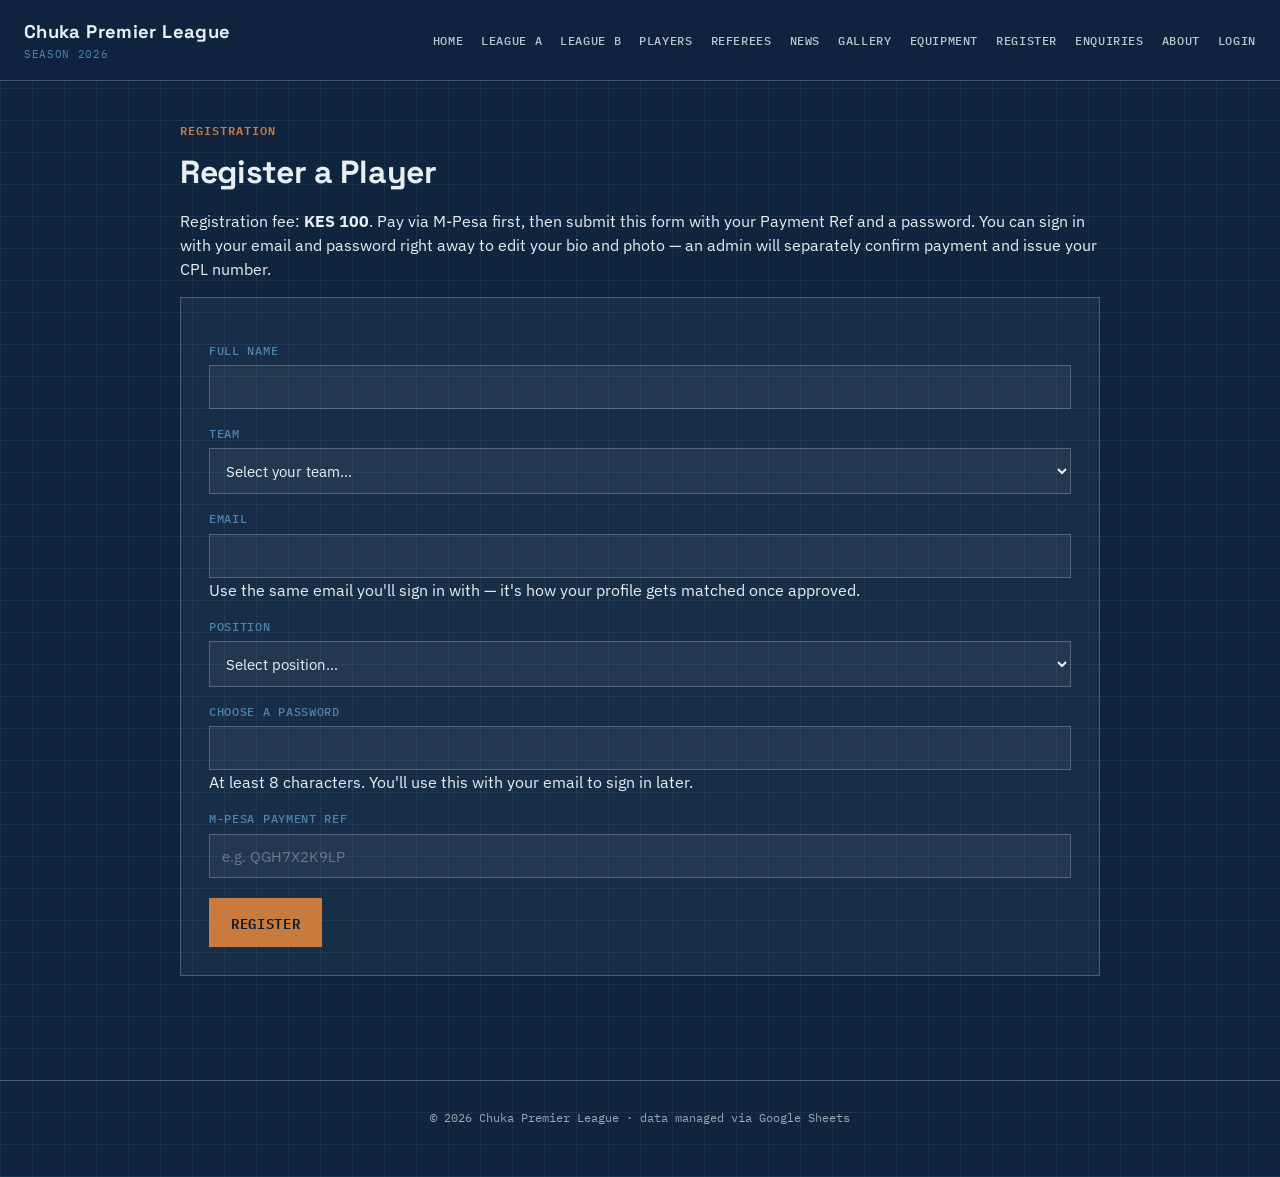
==== register-player.html @ 35205901 "Add files via upload" ====
<!DOCTYPE html>
<html lang="en">
<head>
<meta charset="UTF-8">
<meta name="viewport" content="width=device-width, initial-scale=1.0">
<title>Register a Player — Chuka Premier League</title>
<link rel="stylesheet" href="styles.css">
</head>
<body>
<div id="site-header"></div>

<main>
  <span class="eyebrow">Registration</span>
  <h1>Register a Player</h1>
  <p>Registration fee: <strong>KES 100</strong>. Pay via M-Pesa first, then submit this form with your Payment Ref and a password. You can sign in with your email and password right away to edit your bio and photo — an admin will separately confirm payment and issue your CPL number.</p>

  <div class="panel">
    <form id="player-register-form">
      <label for="pf-player">Full Name</label>
      <input id="pf-player" name="Player" type="text" required autocomplete="name">

      <label for="pf-team">Team</label>
      <select id="pf-team" name="Team" required>
        <option value="" disabled selected>Select your team…</option>
      </select>

      <label for="pf-email">Email</label>
      <input id="pf-email" name="Email" type="email" required autocomplete="email">
      <p class="hint">Use the same email you'll sign in with — it's how your profile gets matched once approved.</p>

      <label for="pf-position">Position</label>
      <select id="pf-position" name="Position" required>
        <option value="" disabled selected>Select position…</option>
        <option value="Goalkeeper">Goalkeeper</option>
        <option value="Defender">Defender</option>
        <option value="Midfielder">Midfielder</option>
        <option value="Forward">Forward</option>
      </select>

      <label for="pf-password">Choose a Password</label>
      <input id="pf-password" name="Password" type="password" required minlength="8" autocomplete="new-password">
      <p class="hint">At least 8 characters. You'll use this with your email to sign in later.</p>

      <label for="pf-payment">M-Pesa Payment Ref</label>
      <input id="pf-payment" name="Payment Ref" type="text" required placeholder="e.g. QGH7X2K9LP">

      <button id="player-register-submit" type="submit" class="button">Register</button>
    </form>
    <div id="player-register-message" class="message" hidden></div>
  </div>
</main>

<div id="site-footer"></div>

<script src="data.js"></script>
<script src="layout.js"></script>
<script src="registrations.js"></script>
<script>
  mountLayout('register-player.html');
  initPlayerRegisterForm();
</script>
</body>
</html>
---- styles.css ----
/* ==========================================================
   CHUKA PREMIER LEAGUE — site-wide stylesheet
   "Engineering blueprint" theme — grid-paper navy background,
   copper accent, spec-sheet numbered sections, mono labels.
   Shared by every page in the site (flat file structure).
   ========================================================== */

@import url('https://fonts.googleapis.com/css2?family=Space+Grotesk:wght@400;500;600;700&family=IBM+Plex+Sans:wght@400;500;600&family=IBM+Plex+Mono:wght@400;500;600&display=swap');

:root{
  --soil:      #10243E;
  --soil-dark: #0B1B2B;
  --cream:     #10243E;
  --gold:      #C97B3D;
  --maroon:    #B5672E;
  --ink:       #E8EEF2;
  --muted:     rgba(232,238,242,0.65);
  --line:      rgba(232,238,242,0.25);
  --blueprint-line: #4C86AE;
  --ok:        #3F8F5F;
  --warn:      #B4453A;
  --radius:    0px;
  --shadow:    none;
  --wash:      rgba(232,238,242,0.04);
  --wash-2:    rgba(232,238,242,0.07);
}

*{box-sizing:border-box;}
html{scroll-behavior:smooth;}
body{
  margin:0;
  font-family:'IBM Plex Sans', sans-serif;
  background:
    repeating-linear-gradient(0deg, rgba(76,134,174,0.14) 0px, rgba(76,134,174,0.14) 1px, transparent 1px, transparent 32px),
    repeating-linear-gradient(90deg, rgba(76,134,174,0.14) 0px, rgba(76,134,174,0.14) 1px, transparent 1px, transparent 32px),
    var(--cream);
  color:var(--ink);
  line-height:1.5;
}
h1,h2,h3,.display{
  font-family:'Space Grotesk', sans-serif;
  font-weight:700;
  letter-spacing:-0.01em;
  margin:0 0 0.4em 0;
  color:var(--ink);
}
p{margin:0 0 1em 0;}
a{color:var(--gold);}
img{max-width:100%;}

/* ---------- header / nav ---------- */
header.site{
  background:rgba(16,36,62,0.92);
  color:var(--ink);
  padding:18px 24px;
  display:flex;
  align-items:center;
  gap:14px;
  border-bottom:1px solid var(--line);
  position:sticky;
  top:0;
  z-index:10;
}
header.site img.logo{height:42px;width:42px;object-fit:contain;border:1px solid var(--line);background:var(--ink);padding:4px;}
header.site .brand{display:flex;flex-direction:column;}
header.site .brand strong{font-family:'Space Grotesk',sans-serif;font-size:1.15rem;font-weight:700;letter-spacing:0.02em;}
header.site .brand span{font-family:'IBM Plex Mono',monospace;font-size:0.7rem;letter-spacing:0.06em;text-transform:uppercase;color:var(--blueprint-line);}
header.site nav{margin-left:auto;display:flex;gap:18px;flex-wrap:wrap;}
header.site nav a{
  color:rgba(232,238,242,0.8);
  text-decoration:none;
  font-family:'IBM Plex Mono',monospace;
  font-size:0.78rem;
  letter-spacing:0.05em;
  text-transform:uppercase;
  font-weight:500;
}
header.site nav a:hover{color:var(--gold);}
header.site nav a.hi,header.site nav a[aria-current="page"]{color:var(--gold);}

main{max-width:960px;margin:0 auto;padding:40px 20px 80px;}
main.narrow{max-width:640px;}

.eyebrow{
  font-family:'IBM Plex Mono',monospace;
  font-size:0.78rem;
  letter-spacing:0.08em;
  text-transform:uppercase;
  color:var(--gold);
  font-weight:600;
  margin-bottom:8px;
  display:block;
}

.panel{
  background:var(--wash);
  border:1px solid var(--line);
  border-radius:var(--radius);
  padding:28px;
  box-shadow:var(--shadow);
  margin-bottom:24px;
}

/* ---------- forms ---------- */
label{
  display:block;
  font-family:'IBM Plex Mono',monospace;
  font-weight:500;
  font-size:0.72rem;
  letter-spacing:0.06em;
  text-transform:uppercase;
  margin:16px 0 6px;
  color:var(--blueprint-line);
}
label .opt{font-weight:400;color:var(--muted);font-size:0.75rem;text-transform:none;letter-spacing:0;}
input[type=text],input[type=email],input[type=password],input[type=tel],textarea,select{
  width:100%;
  padding:11px 12px;
  border:1px solid var(--line);
  border-radius:var(--radius);
  font-size:0.95rem;
  font-family:inherit;
  background:rgba(232,238,242,0.05);
  color:var(--ink);
}
textarea{resize:vertical;min-height:100px;}
input::placeholder,textarea::placeholder{color:rgba(232,238,242,0.35);}
input:focus,textarea:focus,select:focus{outline:2px solid var(--gold);outline-offset:1px;border-color:var(--gold);}
input[type=file]{padding:8px 0;}

button, .btn{
  display:inline-block;
  background:var(--gold);
  color:var(--soil-dark);
  border:none;
  border-radius:var(--radius);
  padding:13px 22px;
  font-weight:600;
  font-size:0.85rem;
  font-family:'IBM Plex Mono',monospace;
  letter-spacing:0.05em;
  text-transform:uppercase;
  cursor:pointer;
  text-decoration:none;
  margin-top:20px;
  transition:filter .15s ease, transform .1s ease;
}
button:hover,.btn:hover{filter:brightness(1.1);}
button:active,.btn:active{transform:translateY(1px);}
button:disabled{opacity:0.5;cursor:not-allowed;}
.btn.secondary{background:transparent;color:var(--ink);border:1px solid var(--line);}
.btn.secondary:hover{border-color:var(--gold);color:var(--gold);}

.msg{padding:12px 14px;border-radius:var(--radius);font-size:0.9rem;margin-top:16px;display:none;border:1px solid transparent;}
.msg.show{display:block;}
.msg.ok{background:rgba(63,143,95,0.12);color:var(--ok);border-color:rgba(63,143,95,0.4);}
.msg.err{background:rgba(180,69,58,0.12);color:var(--warn);border-color:rgba(180,69,58,0.4);}

.tabs{display:flex;gap:6px;margin-bottom:24px;}
.tabs button{flex:1;margin:0;background:transparent;color:var(--ink);border:1px solid var(--line);}
.tabs button.active{background:var(--gold);color:var(--soil-dark);border-color:var(--gold);}
.tab-panel{display:none;}
.tab-panel.active{display:block;}

/* ---------- tables (standings / fixtures / equipment) ---------- */
table.data{
  width:100%;
  border-collapse:collapse;
  font-size:0.9rem;
}
table.data th{
  font-family:'IBM Plex Mono',monospace;
  font-size:0.68rem;
  letter-spacing:0.06em;
  text-transform:uppercase;
  color:var(--blueprint-line);
  text-align:left;
  padding:8px 10px;
  border-bottom:1px solid var(--line);
}
table.data td{
  padding:9px 10px;
  border-bottom:1px solid var(--wash-2);
}
table.data tr:hover td{background:var(--wash);}
table.data td.num, table.data th.num{text-align:center;}
table.data tr.top-row td{color:var(--gold);font-weight:600;}

/* ---------- pills / badges ---------- */
.pill{
  display:inline-block;
  font-family:'IBM Plex Mono',monospace;
  font-size:0.68rem;
  letter-spacing:0.05em;
  text-transform:uppercase;
  padding:3px 9px;
  border-radius:12px;
  border:1px solid var(--line);
}
.pill.ok{color:var(--ok);border-color:rgba(63,143,95,0.4);background:rgba(63,143,95,0.12);}
.pill.warn{color:var(--warn);border-color:rgba(180,69,58,0.4);background:rgba(180,69,58,0.12);}
.pill.neutral{color:var(--muted);}

/* ---------- card grids (teams / news / equipment) ---------- */
.card-grid{
  display:grid;
  grid-template-columns:repeat(auto-fill,minmax(230px,1fr));
  gap:16px;
}
.card{
  background:var(--wash);
  border:1px solid var(--line);
  padding:18px;
  text-decoration:none;
  color:var(--ink);
  display:block;
  transition:border-color .15s ease;
}
.card:hover{border-color:var(--gold);}
.card img.thumb{width:56px;height:56px;object-fit:contain;background:var(--soil-dark);border:1px solid var(--line);padding:4px;margin-bottom:10px;}
.card h3{font-size:1rem;margin-bottom:4px;}
.card p{font-size:0.82rem;color:var(--muted);margin:0;}

/* ---------- player / avatar ---------- */
.avatar-preview-wrap{margin-top:10px;text-align:center;}
.avatar-preview{
  width:96px;height:96px;border-radius:50%;object-fit:cover;
  border:2px solid var(--gold);
  background:var(--soil-dark);
  display:none;
  margin:0 auto;
}
.avatar-fallback{
  width:96px;height:96px;border-radius:50%;
  display:flex;align-items:center;justify-content:center;
  font-family:'Space Grotesk',sans-serif;font-weight:700;font-size:1.8rem;color:var(--gold);
  border:2px dashed var(--line);
  background:var(--soil-dark);
  margin:0 auto;
}
.player-header{display:flex;gap:20px;align-items:center;flex-wrap:wrap;}
.player-header img.photo, .player-header .avatar-fallback{
  width:120px;height:120px;border-radius:50%;object-fit:cover;
  border:3px solid var(--gold);background:var(--soil-dark);
}
.player-header .meta{flex:1;min-width:200px;}
.cpl-number{
  font-family:'Space Grotesk',sans-serif;
  font-weight:700;font-size:1.1rem;color:var(--gold);letter-spacing:0.03em;
}

.pw-wrap{position:relative;}
.pw-wrap input{padding-right:70px;}
.pw-toggle{
  position:absolute;right:8px;top:50%;transform:translateY(-50%);
  background:transparent;border:1px solid var(--line);color:var(--muted);
  margin:0;padding:5px 10px;font-size:0.65rem;letter-spacing:0.04em;
  text-transform:uppercase;font-family:'IBM Plex Mono',monospace;cursor:pointer;
}
.pw-toggle:hover{color:var(--gold);border-color:var(--gold);filter:none;}

/* ---------- card generator (player.html) ---------- */
#playerCardTemplate{
  width:400px;padding:24px;background:var(--soil-dark);
  border:2px solid var(--gold);color:var(--ink);
  font-family:'IBM Plex Sans',sans-serif;
}
#playerCardTemplate .cardTop{display:flex;gap:16px;align-items:center;}
#playerCardTemplate img.cardPhoto{width:84px;height:84px;border-radius:50%;object-fit:cover;border:2px solid var(--gold);}
#playerCardTemplate .cardQr{margin-top:16px;text-align:center;}

/* ---------- loaders / empty states ---------- */
.loading, .empty{
  font-family:'IBM Plex Mono',monospace;
  font-size:0.82rem;
  color:var(--muted);
  padding:16px 0;
}

footer{
  text-align:center;
  color:var(--muted);
  font-family:'IBM Plex Mono',monospace;
  font-size:0.75rem;
  padding:28px 20px 50px;
  border-top:1px solid var(--line);
}

@media(max-width:640px){
  header.site{flex-wrap:wrap;}
  header.site nav{margin-left:0;gap:12px;}
  .player-header{flex-direction:column;text-align:center;}
}
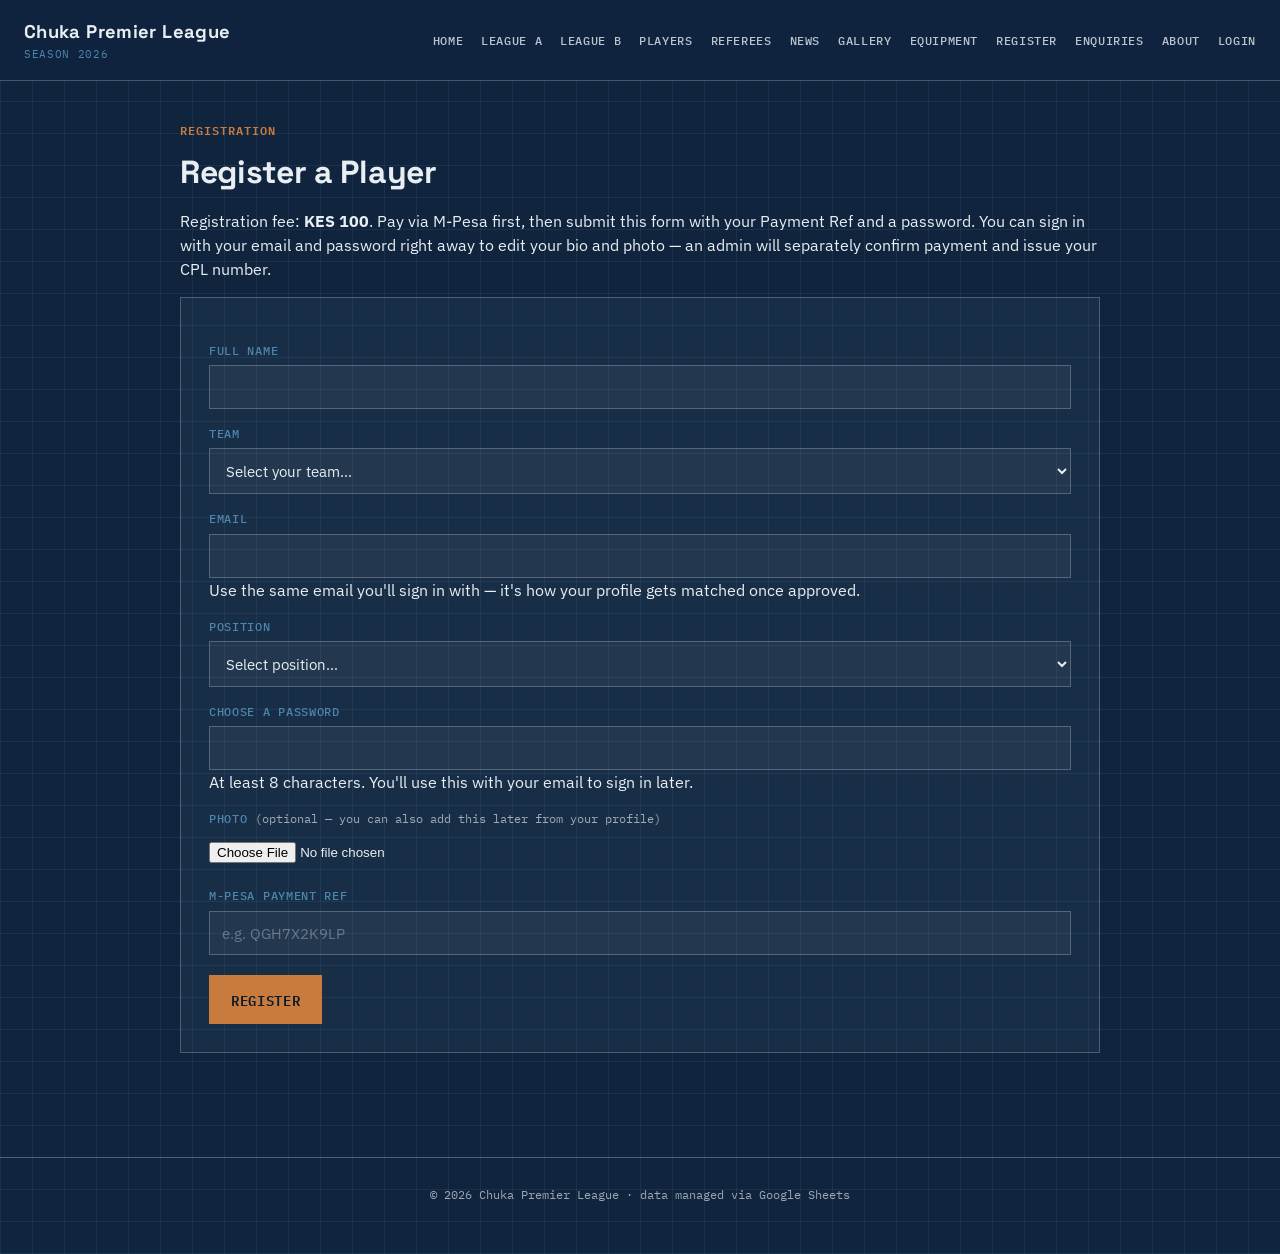
==== commit 35222abc: "Add files via upload" ====
--- a/register-player.html
+++ b/register-player.html
@@ -41,6 +41,10 @@
       <input id="pf-password" name="Password" type="password" required minlength="8" autocomplete="new-password">
       <p class="hint">At least 8 characters. You'll use this with your email to sign in later.</p>
 
+      <label for="pf-photo">Photo <span class="opt">(optional — you can also add this later from your profile)</span></label>
+      <input id="pf-photo" name="Photo" type="file" accept="image/*">
+      <div class="avatar-preview-wrap"><img id="pf-photo-preview" class="avatar-preview"></div>
+
       <label for="pf-payment">M-Pesa Payment Ref</label>
       <input id="pf-payment" name="Payment Ref" type="text" required placeholder="e.g. QGH7X2K9LP">
 
--- a/styles.css
+++ b/styles.css
@@ -238,6 +238,17 @@
   background:var(--soil-dark);
   margin:0 auto;
 }
+
+/* ---------- team logo ---------- */
+.logo-preview-wrap{margin-top:10px;text-align:center;}
+.logo-preview{
+  width:110px;height:110px;object-fit:contain;
+  border:2px solid var(--gold);
+  background:var(--soil-dark);
+  display:none;
+  margin:0 auto;
+  padding:6px;
+}
 .player-header{display:flex;gap:20px;align-items:center;flex-wrap:wrap;}
 .player-header img.photo, .player-header .avatar-fallback{
   width:120px;height:120px;border-radius:50%;object-fit:cover;
